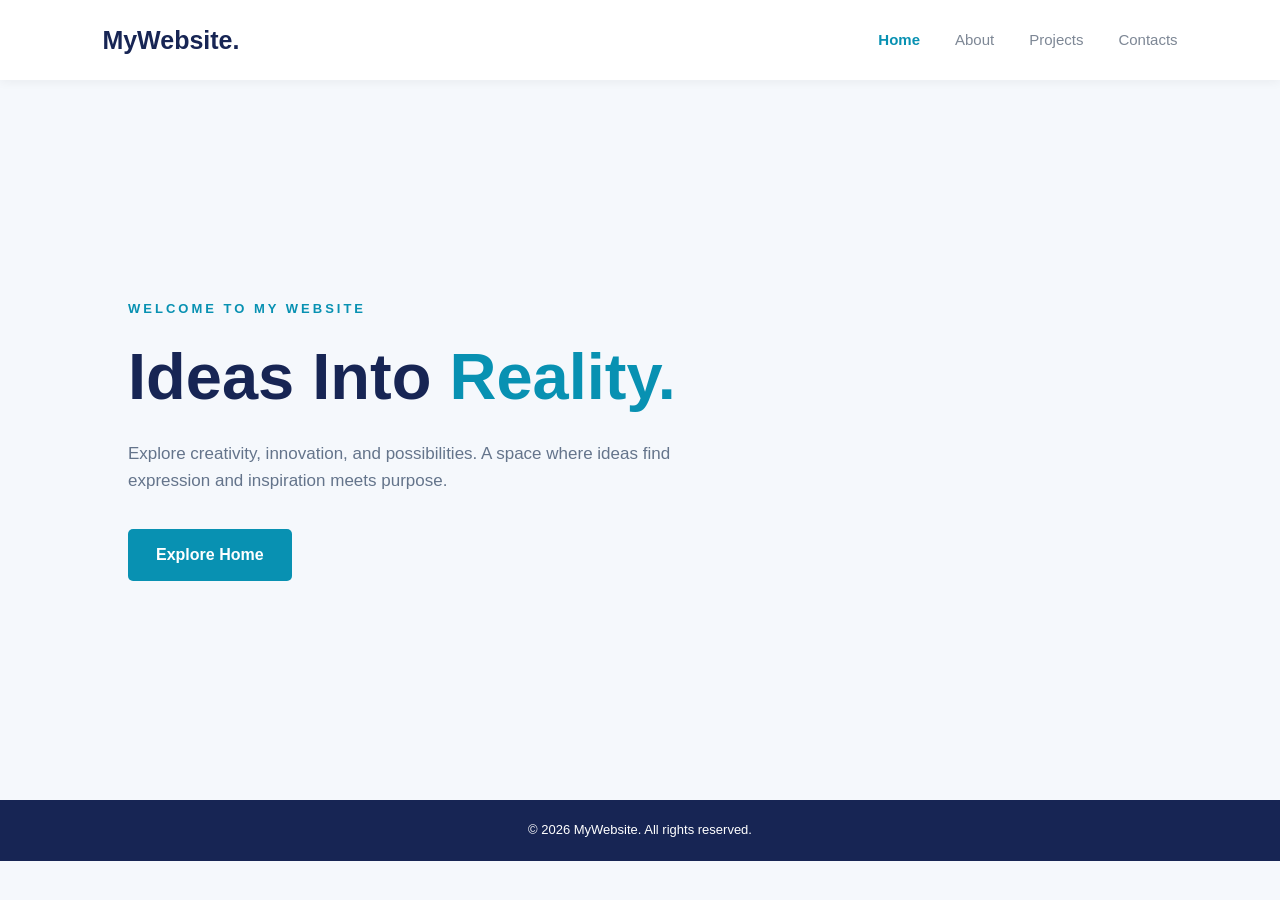
==== Classwork /index.html @ b362feee "update" ====
<!DOCTYPE html>
<html lang="en">

<head>
    <meta charset="UTF-8">
    <meta name="viewport" content="width=device-width, initial-scale=1.0">
    <title>Home | My Website</title>
    <link rel="stylesheet" href="class.css">
</head>

<body>

    <!-- Navigation Bar -->
    <header>
        <nav class="navbar">
            <div class="logo">MyWebsite.</div>

            <ul class="nav-links">
                <li><a href="index.html" class="active">Home</a></li>
                <li><a aria-disabled="true">About</a></li>
                <li><a aria-disabled="true">Projects</a></li>
                <li><a aria-disabled="true">Contacts</a></li>
            </ul>
        </nav>
    </header>

    <!-- Main Homepage Content -->
    <main>
        <section class="hero">

            <div class="hero-content">
                <p class="welcome">WELCOME TO MY WEBSITE</p>

                <h1>Ideas Into <span>Reality.</span></h1>

                <p class="description">
                    Explore creativity, innovation, and possibilities.
                    A space where ideas find expression and inspiration
                    meets purpose.
                </p>

                <a href="index.html" class="home-btn">Explore Home</a>
            </div>

        </section>
    </main>

    <!-- Footer -->
    <footer>
        <p>&copy; 2026 MyWebsite. All rights reserved.</p>
    </footer>

</body>
</html>
---- Classwork /class.css ----
/* General Styling */
* {
    margin: 0;
    padding: 0;
    box-sizing: border-box;
}

body {
    font-family: Arial, sans-serif;
    background-color: #f5f8fc;
    color: #172554;
    line-height: 1.6;
}

/* Navigation Bar */
header {
    background-color: #ffffff;
    padding: 20px 8%;
    box-shadow: 0 2px 10px rgba(0, 0, 0, 0.05);
}

.navbar {
    display: flex;
    justify-content: space-between;
    align-items: center;
}

.logo {
    font-size: 25px;
    font-weight: bold;
    color: #172554;
}

.nav-links {
    display: flex;
    list-style: none;
    gap: 35px;
}

.nav-links a {
    text-decoration: none;
    color: #475569;
    font-size: 15px;
    cursor: default;
}

.nav-links a.active {
    color: #0891b2;
    font-weight: bold;
    cursor: pointer;
}

.nav-links a[aria-disabled="true"] {
    opacity: 0.7;
}

/* Homepage Section */
.hero {
    min-height: 80vh;
    display: flex;
    align-items: center;
    padding: 60px 10%;
}

.hero-content {
    max-width: 650px;
}

.welcome {
    color: #0891b2;
    font-size: 13px;
    font-weight: bold;
    letter-spacing: 3px;
    margin-bottom: 20px;
}

h1 {
    font-size: clamp(40px, 6vw, 65px);
    line-height: 1.15;
    margin-bottom: 25px;
}

h1 span {
    color: #0891b2;
}

.description {
    color: #64748b;
    font-size: 17px;
    max-width: 550px;
    margin-bottom: 35px;
}

/* Button */
.home-btn {
    display: inline-block;
    background-color: #0891b2;
    color: white;
    padding: 13px 28px;
    border-radius: 5px;
    text-decoration: none;
    font-weight: bold;
    transition: 0.3s;
}

.home-btn:hover {
    background-color: #0e7490;
}

/* Footer */
footer {
    text-align: center;
    padding: 20px;
    background-color: #172554;
    color: white;
    font-size: 13px;
}

/* Responsive Design */
@media screen and (max-width: 600px) {

    header {
        padding: 20px 5%;
    }

    .navbar {
        flex-direction: column;
        gap: 18px;
    }

    .nav-links {
        gap: 18px;
        flex-wrap: wrap;
        justify-content: center;
    }

    .nav-links a {
        font-size: 13px;
    }

    .hero {
        min-height: 75vh;
        padding: 50px 7%;
    }

    .description {
        font-size: 15px;
    }
}
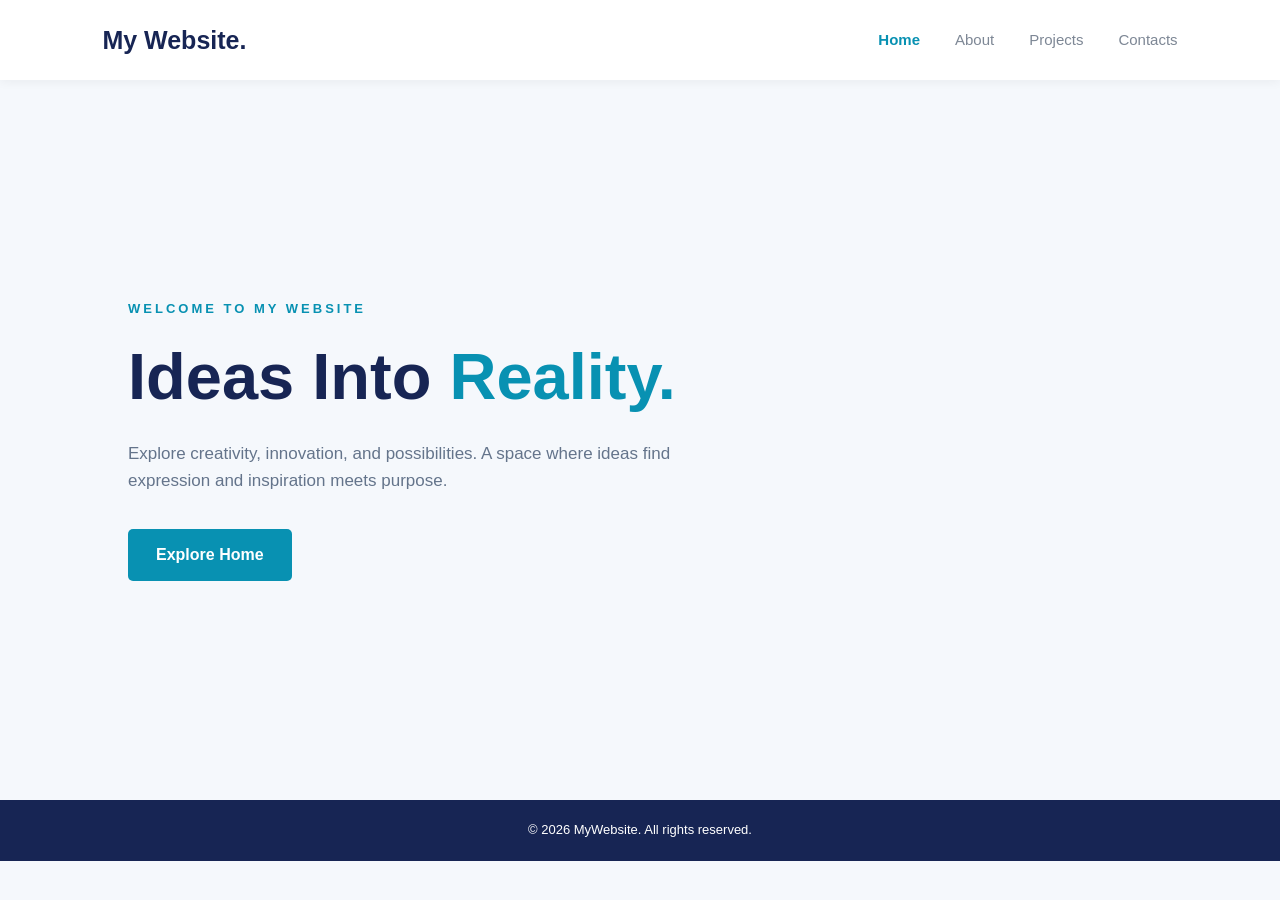
==== commit 154b17f3: "update index.html" ====
--- a/Classwork /index.html
+++ b/Classwork /index.html
@@ -13,7 +13,7 @@
     <!-- Navigation Bar -->
     <header>
         <nav class="navbar">
-            <div class="logo">MyWebsite.</div>
+            <div class="logo">My Website.</div>
 
             <ul class="nav-links">
                 <li><a href="index.html" class="active">Home</a></li>
